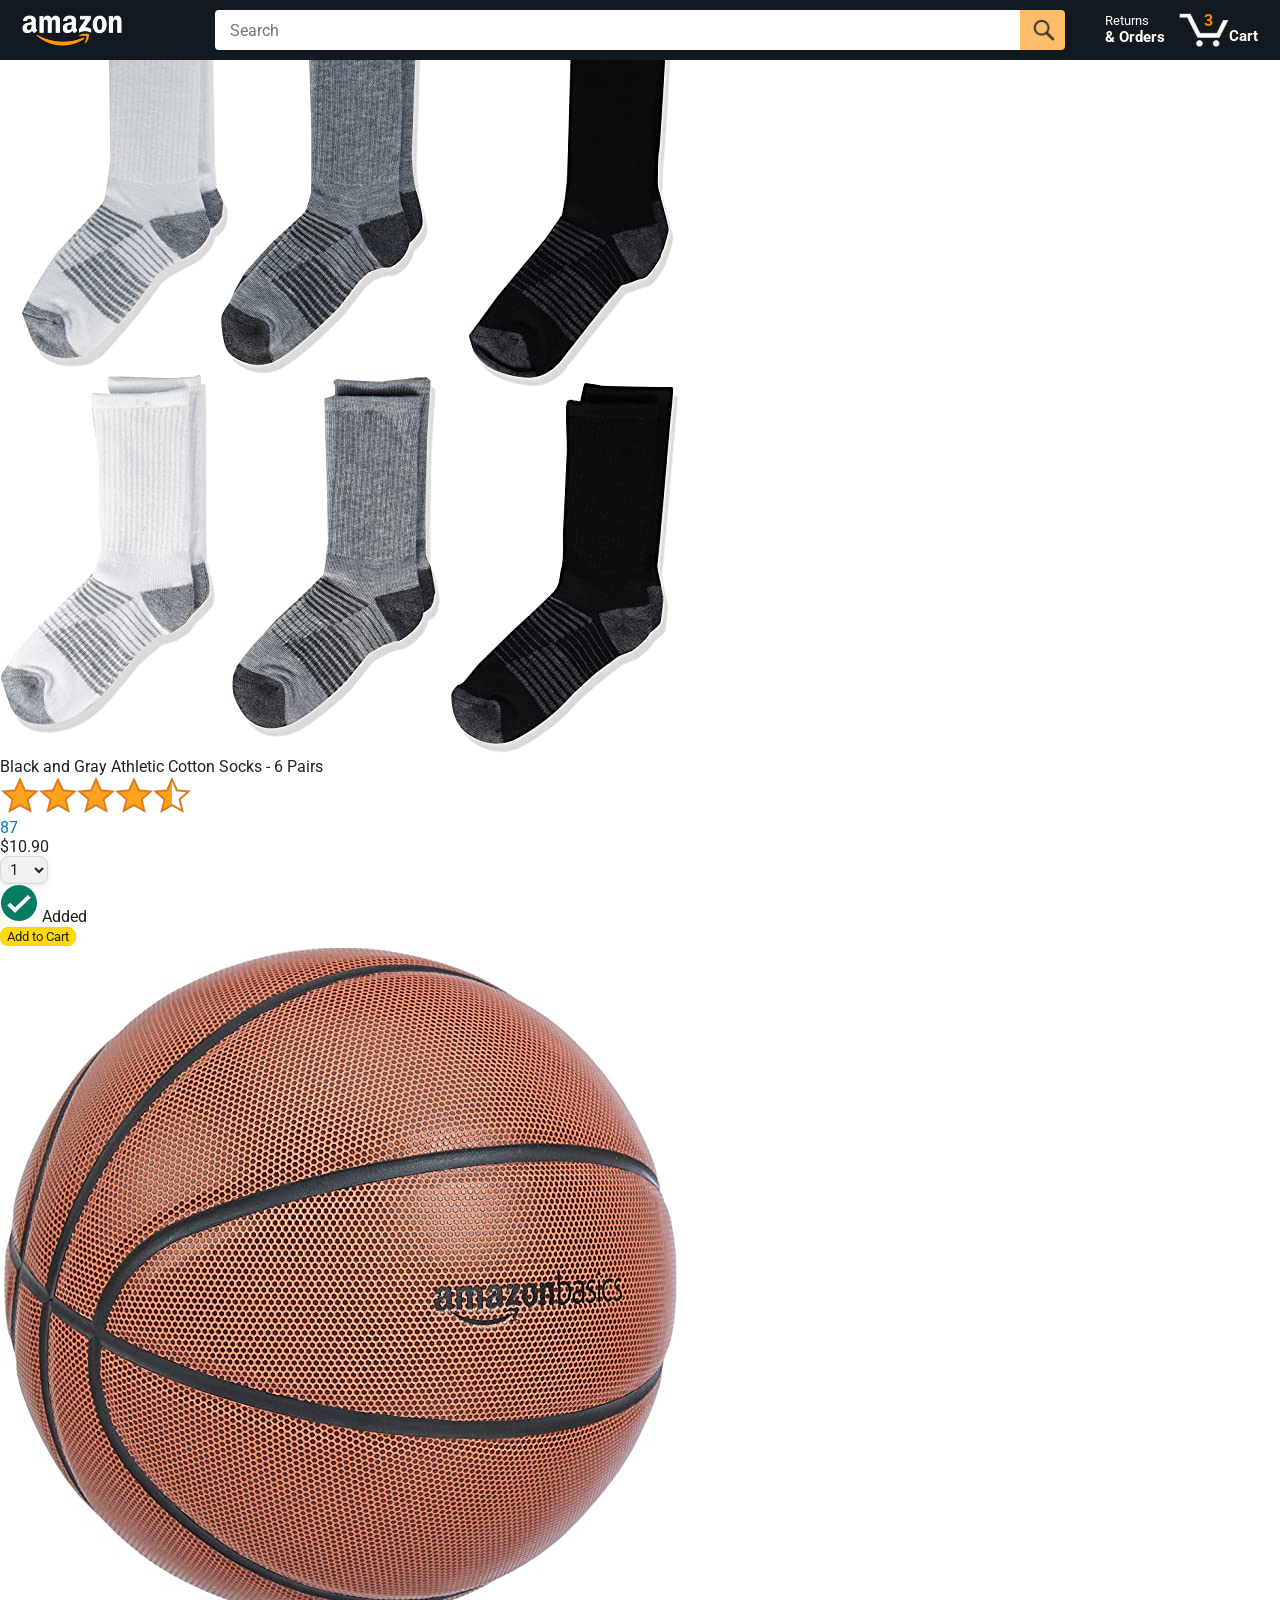
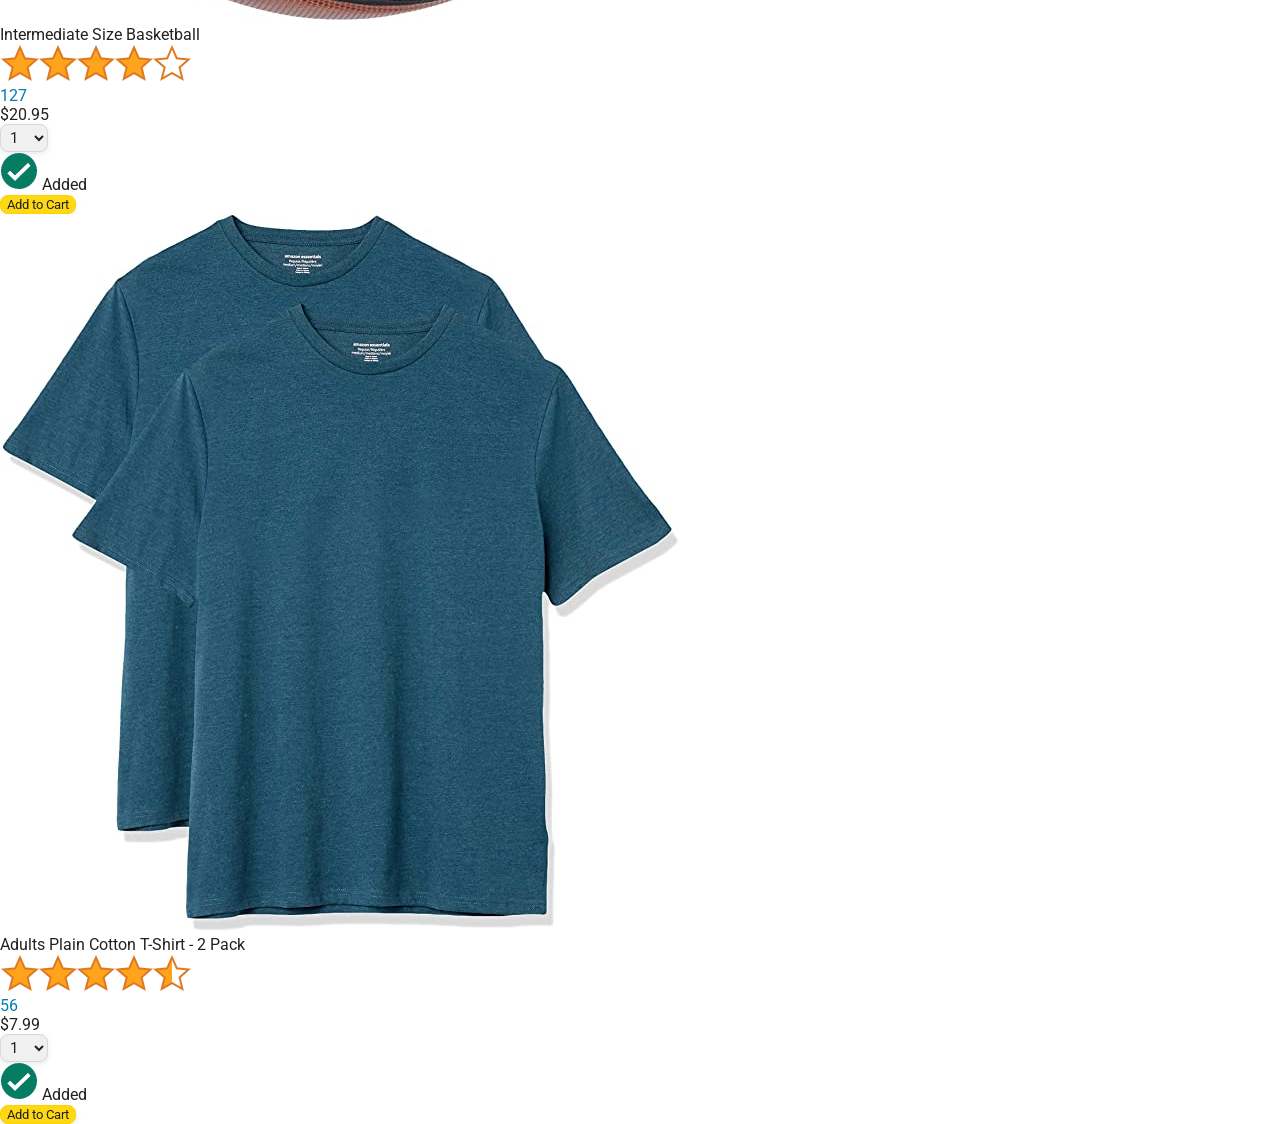
==== amazon.html @ da690cfd "First commit for Amazon clone project" ====
<!DOCTYPE html>
<html>
  <head>
    <title>Amazon Project</title>

    <!-- This code is needed for responsive design to work.
      (Responsive design = make the website look good on
      smaller screen sizes like a phone or a tablet). -->
    <meta name="viewport" content="width=device-width, initial-scale=1">

    <!-- Load a font called Roboto from Google Fonts. -->
    <link rel="preconnect" href="https://fonts.googleapis.com">
    <link rel="preconnect" href="https://fonts.gstatic.com" crossorigin>
    <link href="https://fonts.googleapis.com/css2?family=Roboto:wght@400;500;700&display=swap" rel="stylesheet">

    <!-- Here are the CSS files for this page. -->
    <link rel="stylesheet" href="styles/shared/general.css">
    <link rel="stylesheet" href="styles/shared/amazon-header.css">
    <link rel="stylesheet" href="styles/pages/amazon.css">
  </head>
  <body>
    <div class="amazon-header">
      <div class="amazon-header-left-section">
        <a href="amazon.html" class="header-link">
          <img class="amazon-logo"
            src="images/amazon-logo-white.png">
          <img class="amazon-mobile-logo"
            src="images/amazon-mobile-logo-white.png">
        </a>
      </div>

      <div class="amazon-header-middle-section">
        <input class="search-bar" type="text" placeholder="Search">

        <button class="search-button">
          <img class="search-icon" src="images/icons/search-icon.png">
        </button>
      </div>

      <div class="amazon-header-right-section">
        <a class="orders-link header-link" href="orders.html">
          <span class="returns-text">Returns</span>
          <span class="orders-text">& Orders</span>
        </a>

        <a class="cart-link header-link" href="checkout.html">
          <img class="cart-icon" src="images/icons/cart-icon.png">
          <div class="cart-quantity">3</div>
          <div class="cart-text">Cart</div>
        </a>
      </div>
    </div>
    
    <div class="main">
      <div class="products-grid js-products-grid">
          <div class="product-container"> 
          <div class="product-image-container">
            <img class="product-image"
              src="images/products/athletic-cotton-socks-6-pairs.jpg">
          </div>

          <div class="product-name limit-text-to-2-lines">
            Black and Gray Athletic Cotton Socks - 6 Pairs
          </div>

          <div class="product-rating-container">
            <img class="product-rating-stars"
              src="images/ratings/rating-45.png">
            <div class="product-rating-count link-primary">
              87
            </div>
          </div>

          <div class="product-price">
            $10.90
          </div>

          <div class="product-quantity-container">
            <select>
              <option selected value="1">1</option>
              <option value="2">2</option>
              <option value="3">3</option>
              <option value="4">4</option>
              <option value="5">5</option>
              <option value="6">6</option>
              <option value="7">7</option>
              <option value="8">8</option>
              <option value="9">9</option>
              <option value="10">10</option>
            </select>
          </div>

          <div class="product-spacer"></div>

          <div class="added-to-cart">
            <img src="images/icons/checkmark.png">
            Added
          </div>

          <button class="add-to-cart-button button-primary">
            Add to Cart
          </button>
        </div> 

        <div class="product-container"> 
          <div class="product-image-container">
            <img class="product-image"
              src="images/products/intermediate-composite-basketball.jpg">
          </div>

          <div class="product-name limit-text-to-2-lines">
            Intermediate Size Basketball
          </div>

          <div class="product-rating-container">
            <img class="product-rating-stars"
              src="images/ratings/rating-40.png">
            <div class="product-rating-count link-primary">
              127
            </div>
          </div>

          <div class="product-price">
            $20.95
          </div>

          <div class="product-quantity-container">
            <select>
              <option selected value="1">1</option>
              <option value="2">2</option>
              <option value="3">3</option>
              <option value="4">4</option>
              <option value="5">5</option>
              <option value="6">6</option>
              <option value="7">7</option>
              <option value="8">8</option>
              <option value="9">9</option>
              <option value="10">10</option>
            </select>
          </div>

          <div class="product-spacer"></div>

          <div class="added-to-cart">
            <img src="images/icons/checkmark.png">
            Added
          </div>

          <button class="add-to-cart-button button-primary">
            Add to Cart
          </button>
        </div>

        <div class="product-container">
          <div class="product-image-container">
            <img class="product-image"
              src="images/products/adults-plain-cotton-tshirt-2-pack-teal.jpg">
          </div>

          <div class="product-name limit-text-to-2-lines">
            Adults Plain Cotton T-Shirt - 2 Pack
          </div>

          <div class="product-rating-container">
            <img class="product-rating-stars"
              src="images/ratings/rating-45.png">
            <div class="product-rating-count link-primary">
              56
            </div>
          </div>

          <div class="product-price">
            $7.99
          </div>

          <div class="product-quantity-container">
            <select>
              <option selected value="1">1</option>
              <option value="2">2</option>
              <option value="3">3</option>
              <option value="4">4</option>
              <option value="5">5</option>
              <option value="6">6</option>
              <option value="7">7</option>
              <option value="8">8</option>
              <option value="9">9</option>
              <option value="10">10</option>
            </select>
          </div>

          <div class="product-spacer"></div>

          <div class="added-to-cart">
            <img src="images/icons/checkmark.png">
            Added
          </div>

          <button class="add-to-cart-button button-primary">
            Add to Cart
          </button>
        </div>
      </div>
    </div>
  </body>

  <script src="data/cart.js"></script>
  <script src="data/products.js"></script>
  <script src="scripts/amazon.js"></script>
</html>
---- styles/shared/general.css ----
body {
  font-family: Roboto, Arial;
  color: rgb(33, 33, 33);
  /* The <body> element has a default margin of 8px
     on all sides. This removes the default margins. */
  margin: 0;
}

/* <p> elements have a default margin on the top
   and bottom. This removes the default margins. */
p {
  margin: 0;
}

button {
  cursor: pointer;
}

select {
  cursor: pointer;
}

input, select, button {
  font-family: Roboto, Arial;
}

.button-primary {
  color: rgb(33, 33, 33);
  background-color: rgb(255, 216, 20);
  border: 1px solid rgb(252, 210, 0);
  border-radius: 8px;
  cursor: pointer;
  box-shadow: 0 2px 5px rgba(213, 217, 217, 0.5);
}

.button-primary:hover {
  background-color: rgb(247, 202, 0);
  border: 1px solid rgb(242, 194, 0);
}

.button-primary:active {
  background: rgb(255, 216, 20);
  border-color: rgb(252, 210, 0);
  box-shadow: none;
}

.button-secondary {
  color: rgb(33, 33, 33);
  background: white;
  border: 1px solid rgb(213, 217, 217);
  border-radius: 8px;
  cursor: pointer;
  box-shadow: 0 2px 5px rgba(213, 217, 217, 0.5);
}

.button-secondary:hover {
  background-color: rgb(247, 250, 250);
}

.button-secondary:active {
  background-color: rgb(237, 253, 255);
  box-shadow: none;
}

/* These styles will limit text to 2 lines. Anything
   beyond 2 lines will be replaced with "..."
   You can find this code by using an A.I. tool or by
   searching in Google.
   https://css-tricks.com/almanac/properties/l/line-clamp/ */
.limit-text-to-2-lines {
  display: -webkit-box;
  -webkit-line-clamp: 2;
  -webkit-box-orient: vertical;
  overflow: hidden;
}

.link-primary {
  color: rgb(1, 124, 182);
  cursor: pointer;
}

.link-primary:hover {
  color: rgb(196, 80, 0);
}

/* Styles for dropdown selectors. */
select {
  color: rgb(33, 33, 33);
  background-color: rgb(240, 240, 240);
  border: 1px solid rgb(213, 217, 217);
  border-radius: 8px;
  padding: 3px 5px;
  font-size: 15px;
  cursor: pointer;
  box-shadow: 0 2px 5px rgba(213, 217, 217, 0.5);
}

select:focus,
input:focus {
  outline: 2px solid rgb(255, 153, 0);
}
---- styles/shared/amazon-header.css ----
.amazon-header {
  background-color: rgb(19, 25, 33);
  color: white;
  padding-left: 15px;
  padding-right: 15px;

  display: flex;
  align-items: center;
  justify-content: space-between;

  position: fixed;
  top: 0;
  left: 0;
  right: 0;
  height: 60px;
}

.amazon-header-left-section {
  width: 180px;
}

@media (max-width: 800px) {
  .amazon-header-left-section {
    width: unset;
  }
}

.header-link {
  display: inline-block;
  padding: 6px;
  border-radius: 2px;
  cursor: pointer;
  text-decoration: none;
  border: 1px solid rgba(0, 0, 0, 0);
}

.header-link:hover {
  border: 1px solid white;
}

.amazon-logo {
  width: 100px;
  margin-top: 5px;
}

.amazon-mobile-logo {
  display: none;
}

@media (max-width: 575px) {
  .amazon-logo {
    display: none;
  }

  .amazon-mobile-logo {
    display: block;
    height: 35px;
    margin-top: 5px;
  }
}

.amazon-header-middle-section {
  flex: 1;
  max-width: 850px;
  margin-left: 10px;
  margin-right: 10px;
  display: flex;
}

.search-bar {
  flex: 1;
  width: 0;
  font-size: 16px;
  height: 38px;
  padding-left: 15px;
  border: none;
  border-top-left-radius: 4px;
  border-bottom-left-radius: 4px;
  border-top-right-radius: 0;
  border-bottom-right-radius: 0;
}

.search-button {
  background-color: rgb(254, 189, 105);
  border: none;
  width: 45px;
  height: 40px;
  border-top-right-radius: 4px;
  border-bottom-right-radius: 4px;
  flex-shrink: 0;
}

.search-icon {
  height: 22px;
  margin-left: 2px;
  margin-top: 3px;
}

.amazon-header-right-section {
  width: 180px;
  flex-shrink: 0;
  display: flex;
  justify-content: end;
}

.orders-link {
  color: white;
}

.returns-text {
  display: block;
  font-size: 13px;
}

.orders-text {
  display: block;
  font-size: 15px;
  font-weight: 700;
}

.cart-link {
  color: white;
  display: flex;
  align-items: center;
  position: relative;
}

.cart-icon {
  width: 50px;
}

.cart-text {
  margin-top: 12px;
  font-size: 15px;
  font-weight: 700;
}

.cart-quantity {
  color: rgb(240, 136, 4);
  font-size: 16px;
  font-weight: 700;

  position: absolute;
  top: 4px;
  left: 22px;
  
  width: 26px;
  text-align: center;
}
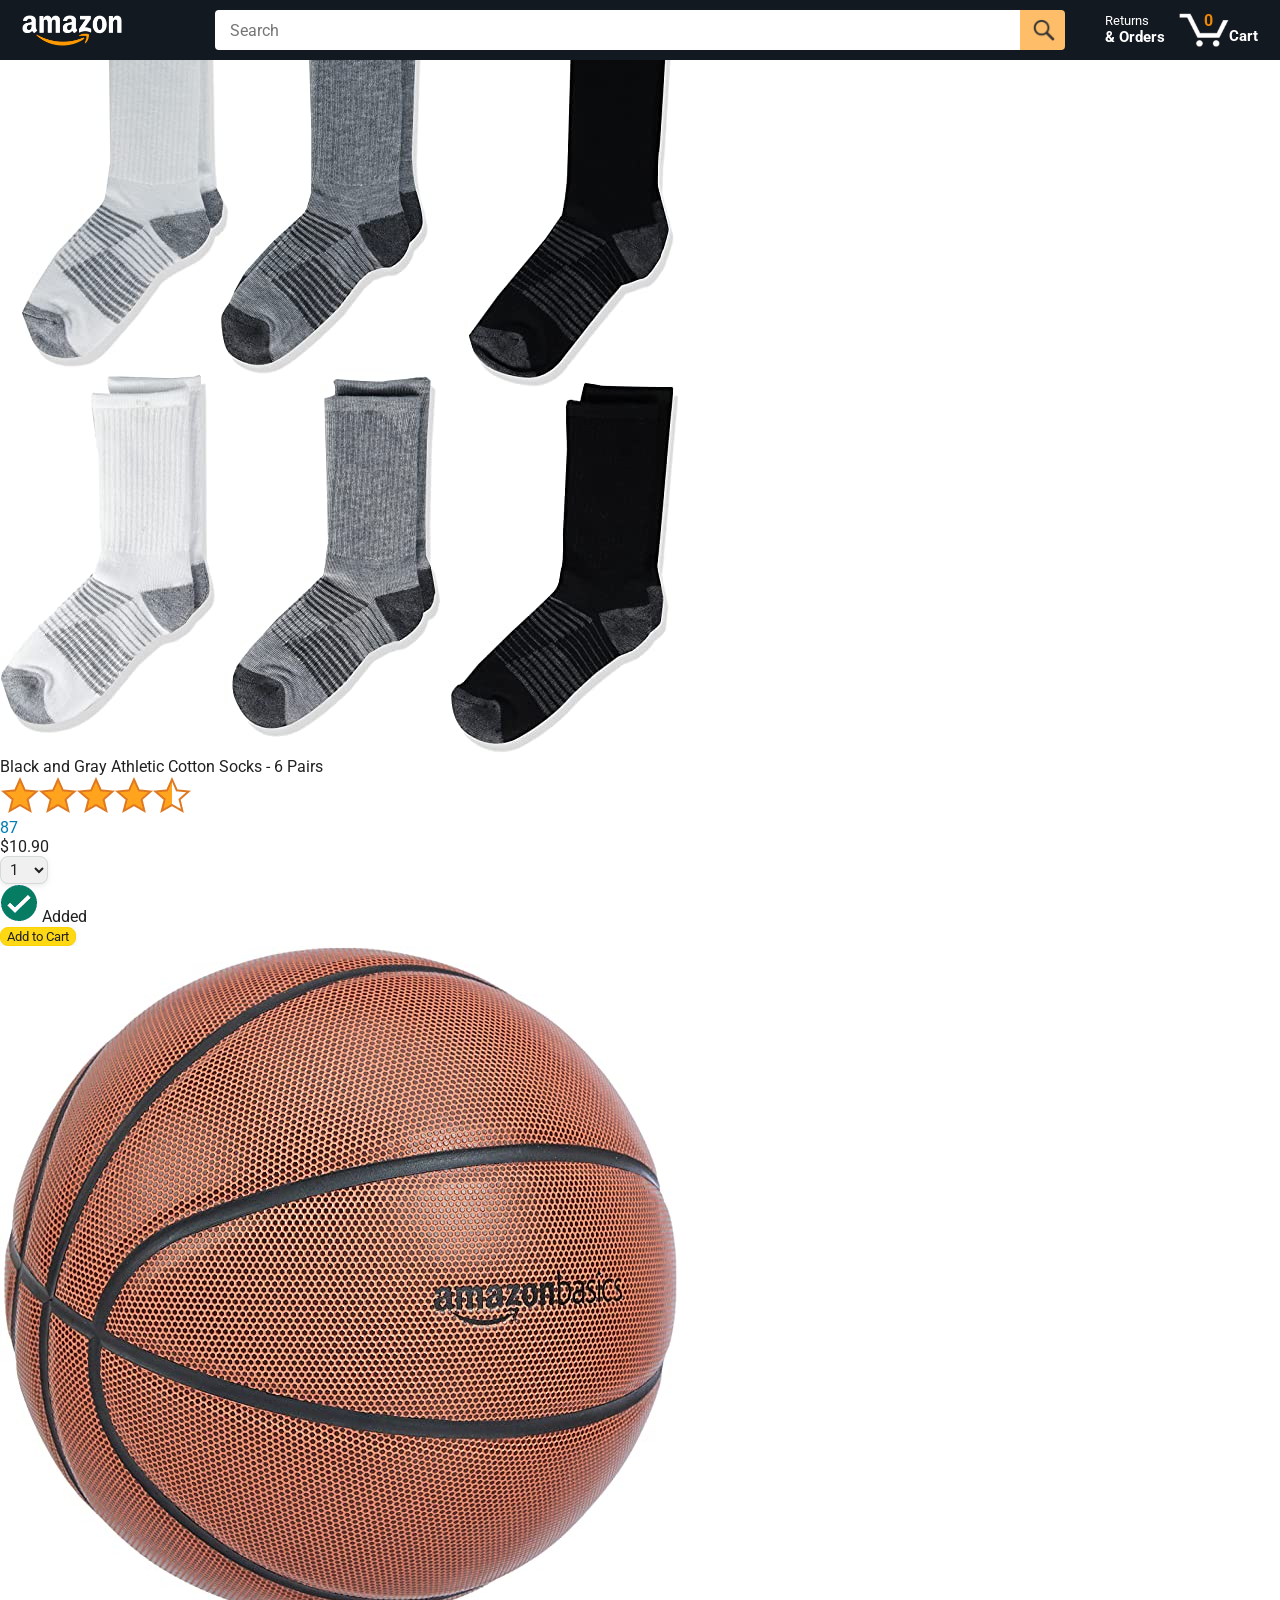
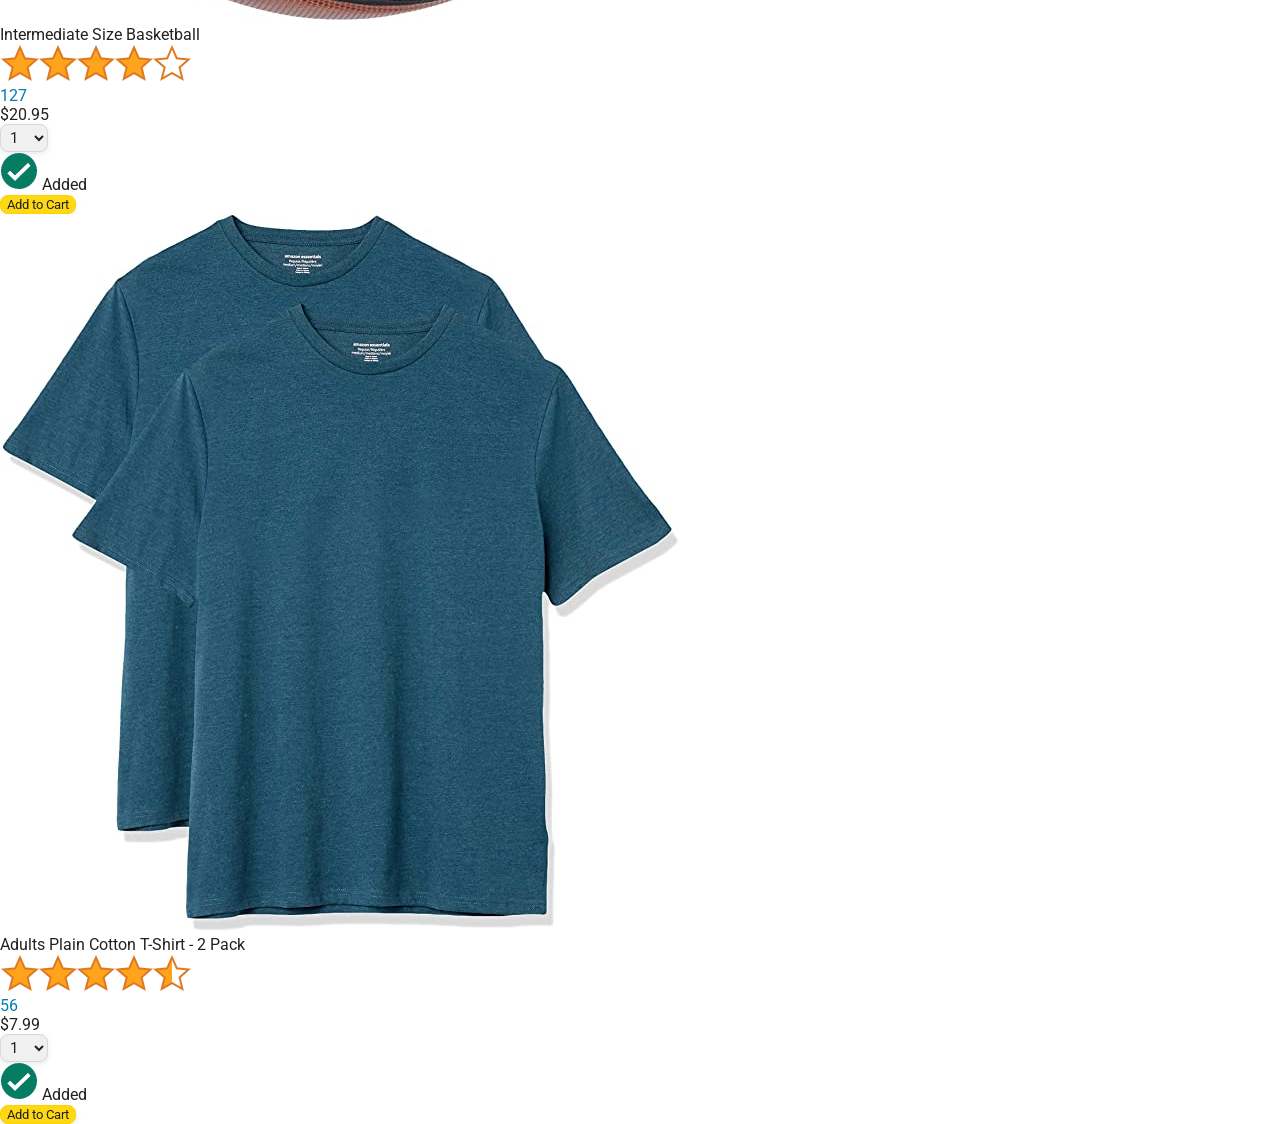
==== commit 85688e2c: "made cart button interactive" ====
--- a/amazon.html
+++ b/amazon.html
@@ -45,7 +45,7 @@
 
         <a class="cart-link header-link" href="checkout.html">
           <img class="cart-icon" src="images/icons/cart-icon.png">
-          <div class="cart-quantity">3</div>
+          <div class="cart-quantity js-cart-quantity">0</div>
           <div class="cart-text">Cart</div>
         </a>
       </div>
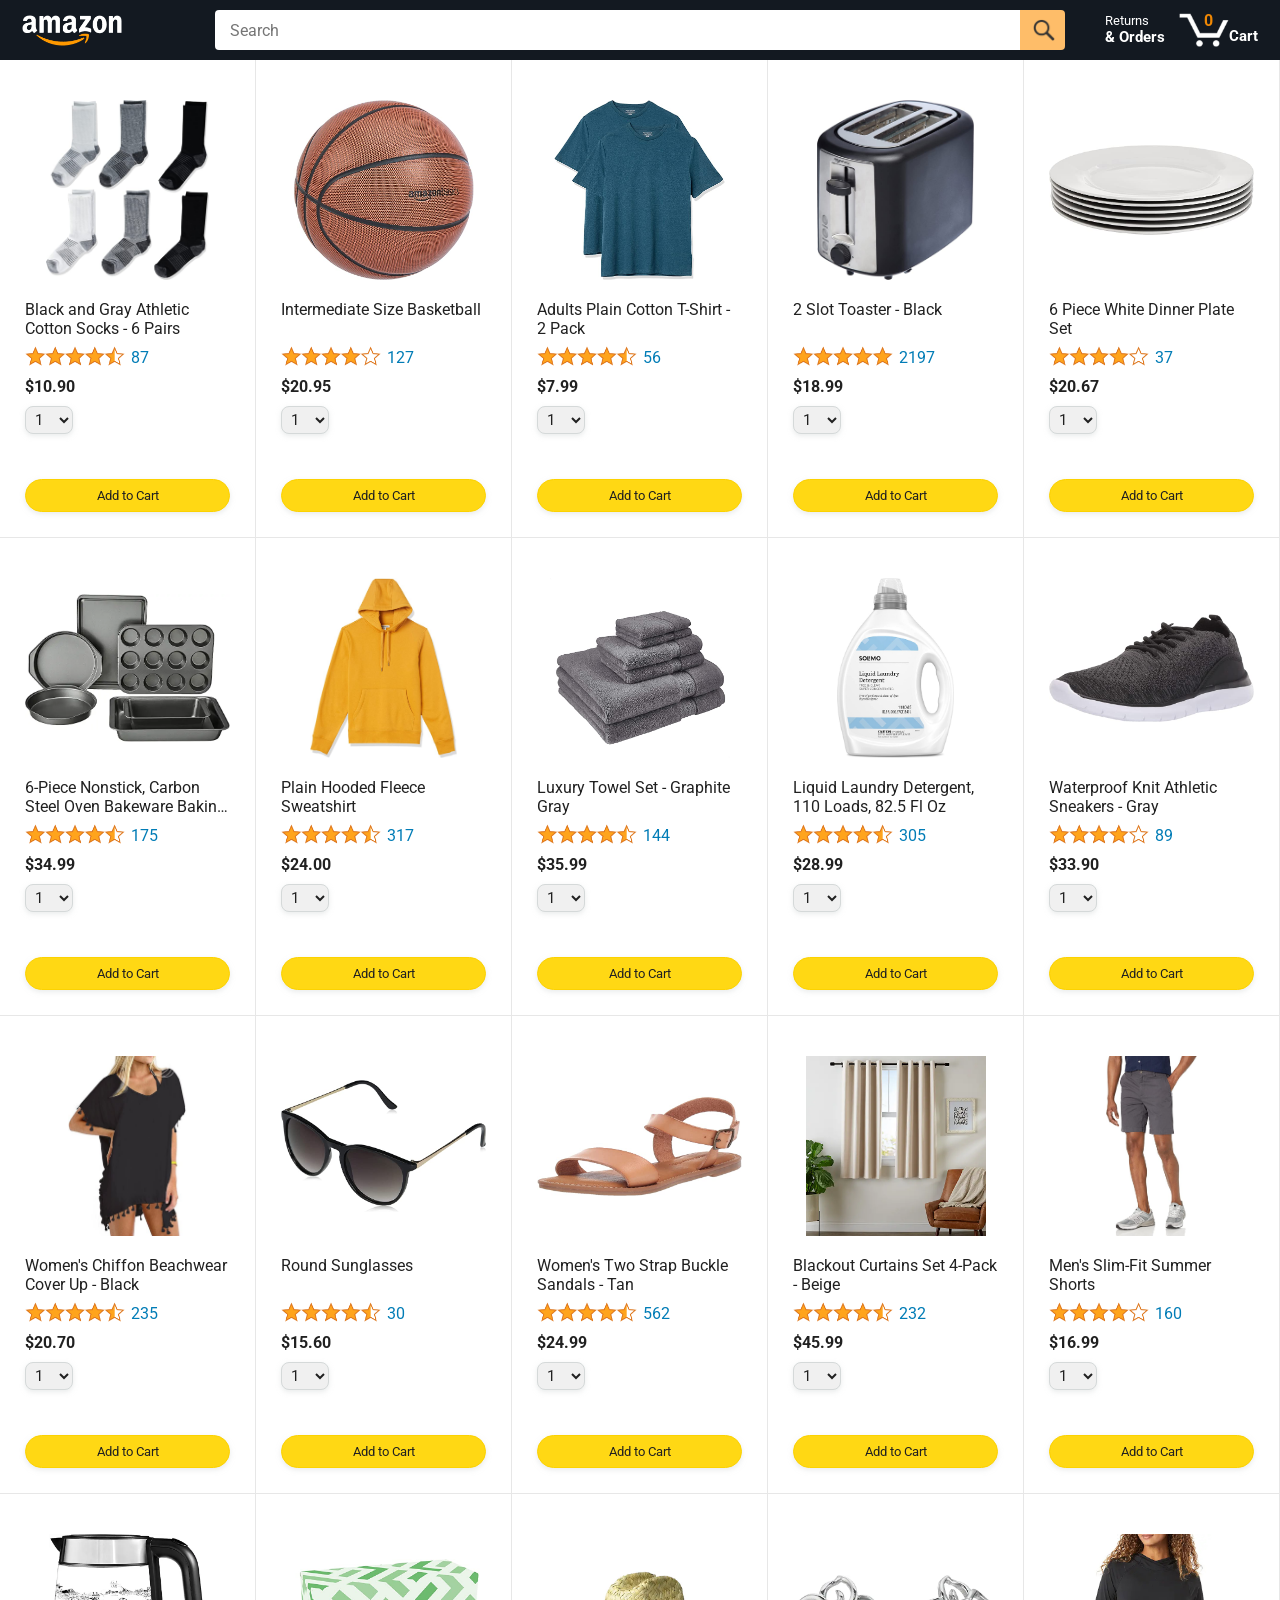
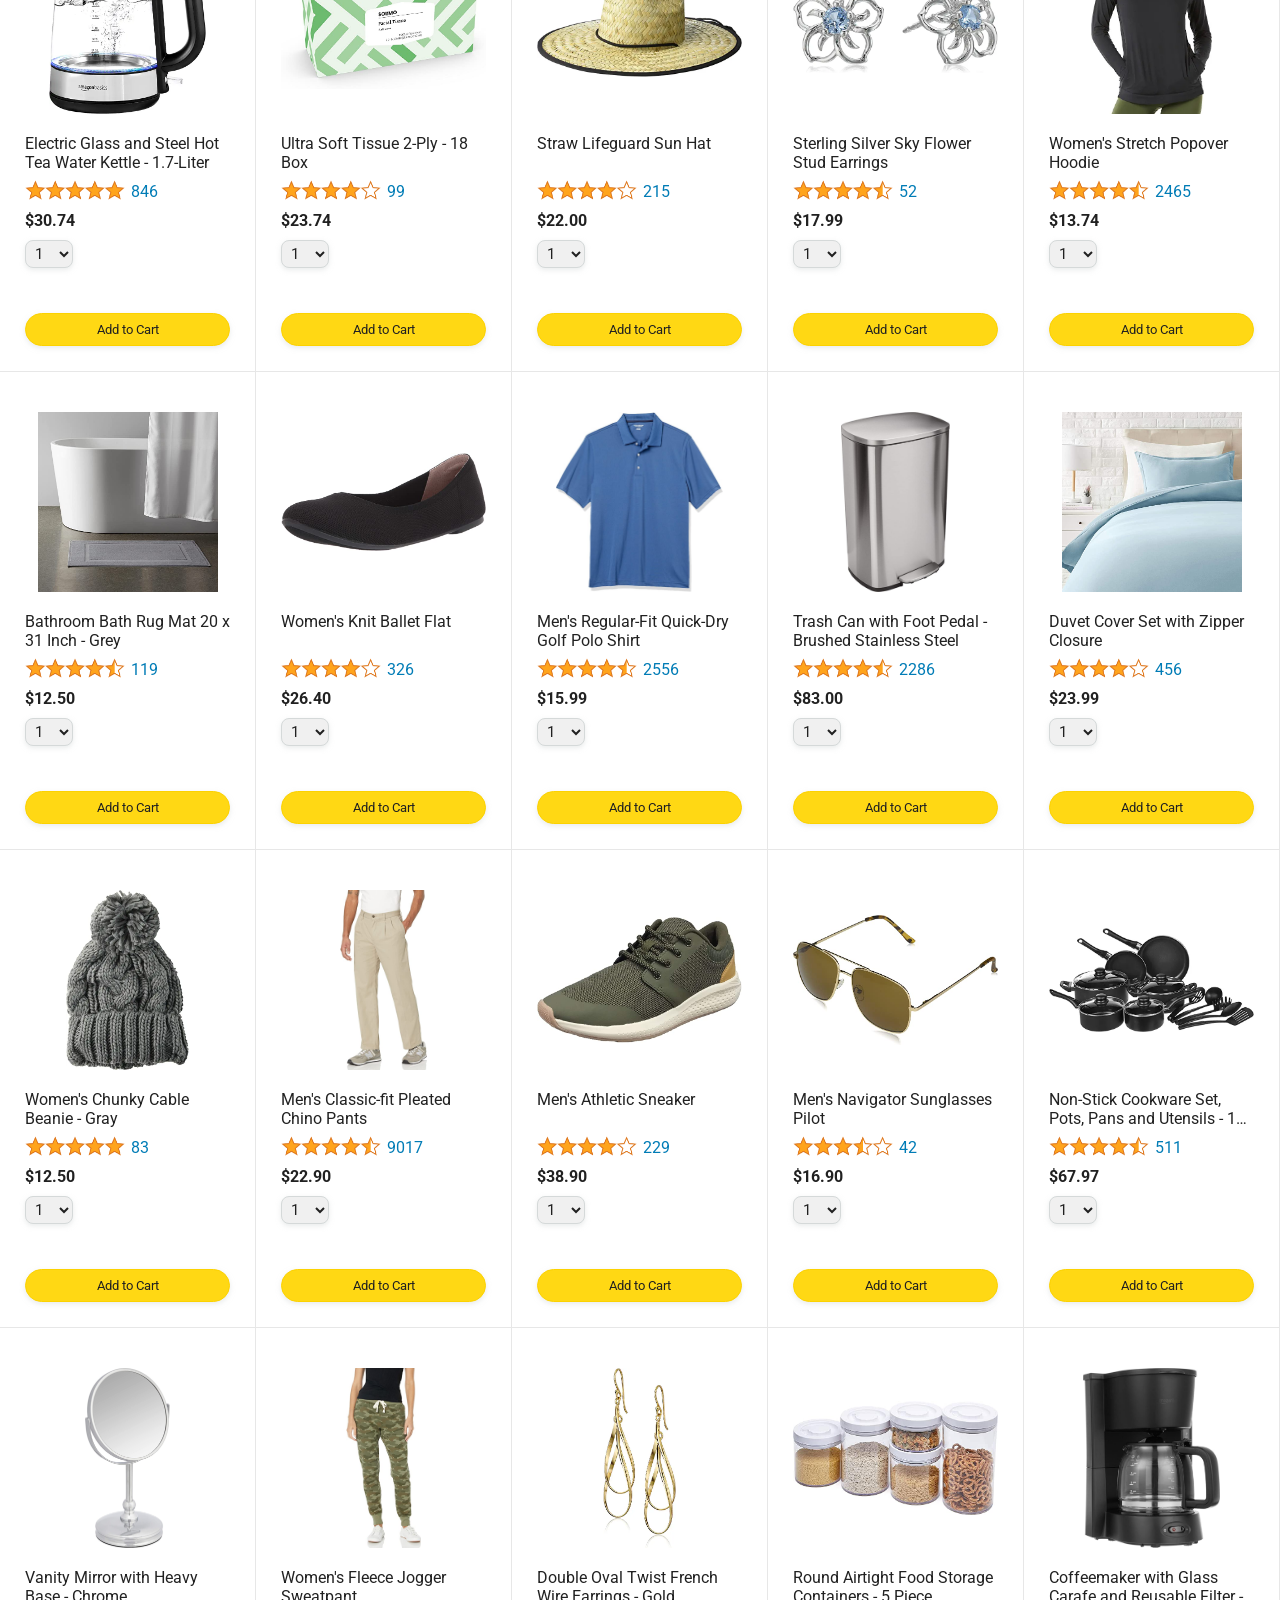
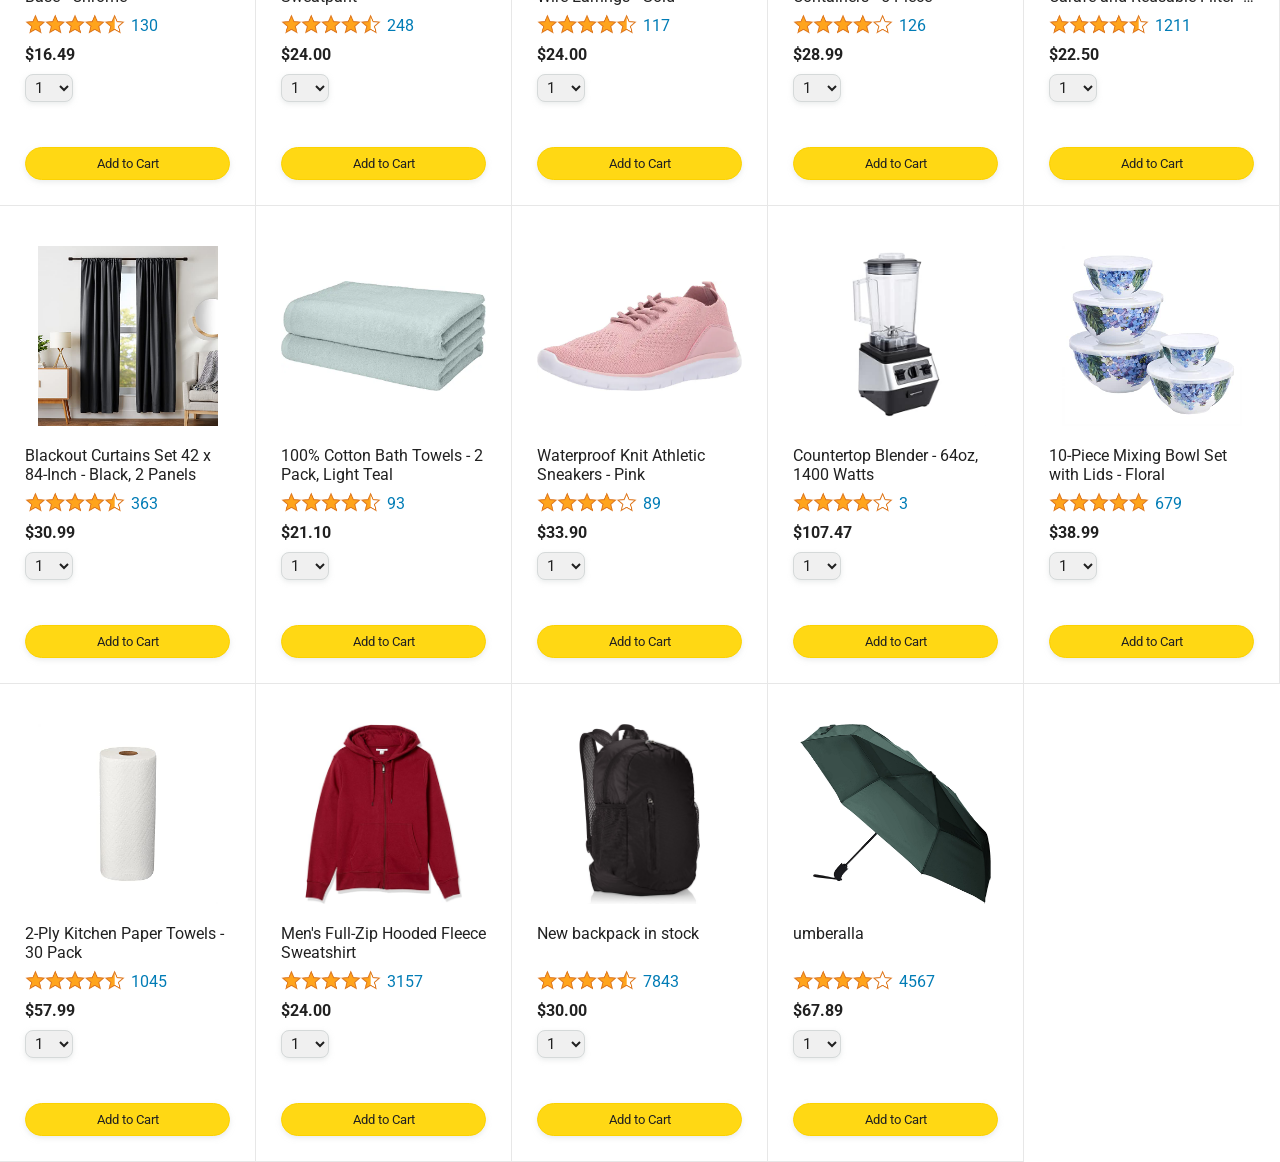
==== commit b25b98a1: "use module, import and export" ====
--- a/amazon.html
+++ b/amazon.html
@@ -203,7 +203,6 @@
     </div>
   </body>
 
-  <script src="data/cart.js"></script>
-  <script src="data/products.js"></script>
-  <script src="scripts/amazon.js"></script>
+
+  <script type="module" src="scripts/amazon.js"></script>
 </html>
--- a/styles/pages/amazon.css
+++ b/styles/pages/amazon.css
@@ -0,0 +1,159 @@
+.main {
+  margin-top: 60px;
+}
+
+.products-grid {
+  display: grid;
+
+  /* - In CSS Grid, 1fr means a column will take up the
+       remaining space in the grid.
+     - If we write 1fr 1fr ... 1fr; 8 times, this will
+       divide the grid into 8 columns, each taking up an
+       equal amount of the space.
+     - repeat(8, 1fr); is a shortcut for repeating "1fr"
+       8 times (instead of typing out "1fr" 8 times).
+       repeat(...) is a special property that works with
+       display: grid; */
+  grid-template-columns: repeat(8, 1fr);
+}
+
+/* @media is used to create responsive design (making the
+   website look good on any screen size). This @media
+   means when the screen width is 2000px or less, we
+   will divide the grid into 7 columns instead of 8. */
+@media (max-width: 2000px) {
+  .products-grid {
+    grid-template-columns: repeat(7, 1fr);
+  }
+}
+
+/* This @media means when the screen width is 1600px or
+   less, we will divide the grid into 6 columns. */
+@media (max-width: 1600px) {
+  .products-grid {
+    grid-template-columns: repeat(6, 1fr);
+  }
+}
+
+@media (max-width: 1300px) {
+  .products-grid {
+    grid-template-columns: repeat(5, 1fr);
+  }
+}
+
+@media (max-width: 1000px) {
+  .products-grid {
+    grid-template-columns: repeat(4, 1fr);
+  }
+}
+
+@media (max-width: 800px) {
+  .products-grid {
+    grid-template-columns: repeat(3, 1fr);
+  }
+}
+
+@media (max-width: 575px) {
+  .products-grid {
+    grid-template-columns: repeat(2, 1fr);
+  }
+}
+
+@media (max-width: 450px) {
+  .products-grid {
+    grid-template-columns: 1fr;
+  }
+}
+
+.product-container {
+  padding-top: 40px;
+  padding-bottom: 25px;
+  padding-left: 25px;
+  padding-right: 25px;
+
+  border-right: 1px solid rgb(231, 231, 231);
+  border-bottom: 1px solid rgb(231, 231, 231);
+
+  display: flex;
+  flex-direction: column;
+}
+
+.product-image-container {
+  display: flex;
+  justify-content: center;
+  align-items: center;
+
+  height: 180px;
+  margin-bottom: 20px;
+}
+
+.product-image {
+  /* Images will overflow their container by default. To
+    prevent this, we set max-width and max-height to 100%
+    so they stay inside their container. */
+  max-width: 100%;
+  max-height: 100%;
+}
+
+.product-name {
+  height: 40px;
+  margin-bottom: 5px;
+}
+
+.product-rating-container {
+  display: flex;
+  align-items: center;
+  margin-bottom: 10px;
+}
+
+.product-rating-stars {
+  width: 100px;
+  margin-right: 6px;
+}
+
+.product-rating-count {
+  color: rgb(1, 124, 182);
+  cursor: pointer;
+  margin-top: 3px;
+}
+
+.product-price {
+  font-weight: 700;
+  margin-bottom: 10px;
+}
+
+.product-quantity-container {
+  margin-bottom: 17px;
+}
+
+.product-spacer {
+  flex: 1;
+}
+
+.added-to-cart {
+  color: rgb(6, 125, 98);
+  font-size: 16px;
+
+  display: flex;
+  align-items: center;
+  margin-bottom: 8px;
+
+  /* At first, the "Added to cart" message will
+     be invisible. Use JavaScript to change the
+     opacity and make it visible. */
+  opacity: 0;
+}
+
+.added-to-cart img {
+  height: 20px;
+  margin-right: 5px;
+}
+
+.add-to-cart-button {
+  width: 100%;
+  padding: 8px;
+  border-radius: 50px;
+}
+.added-to-cart-visible{
+  opacity: 1;
+}
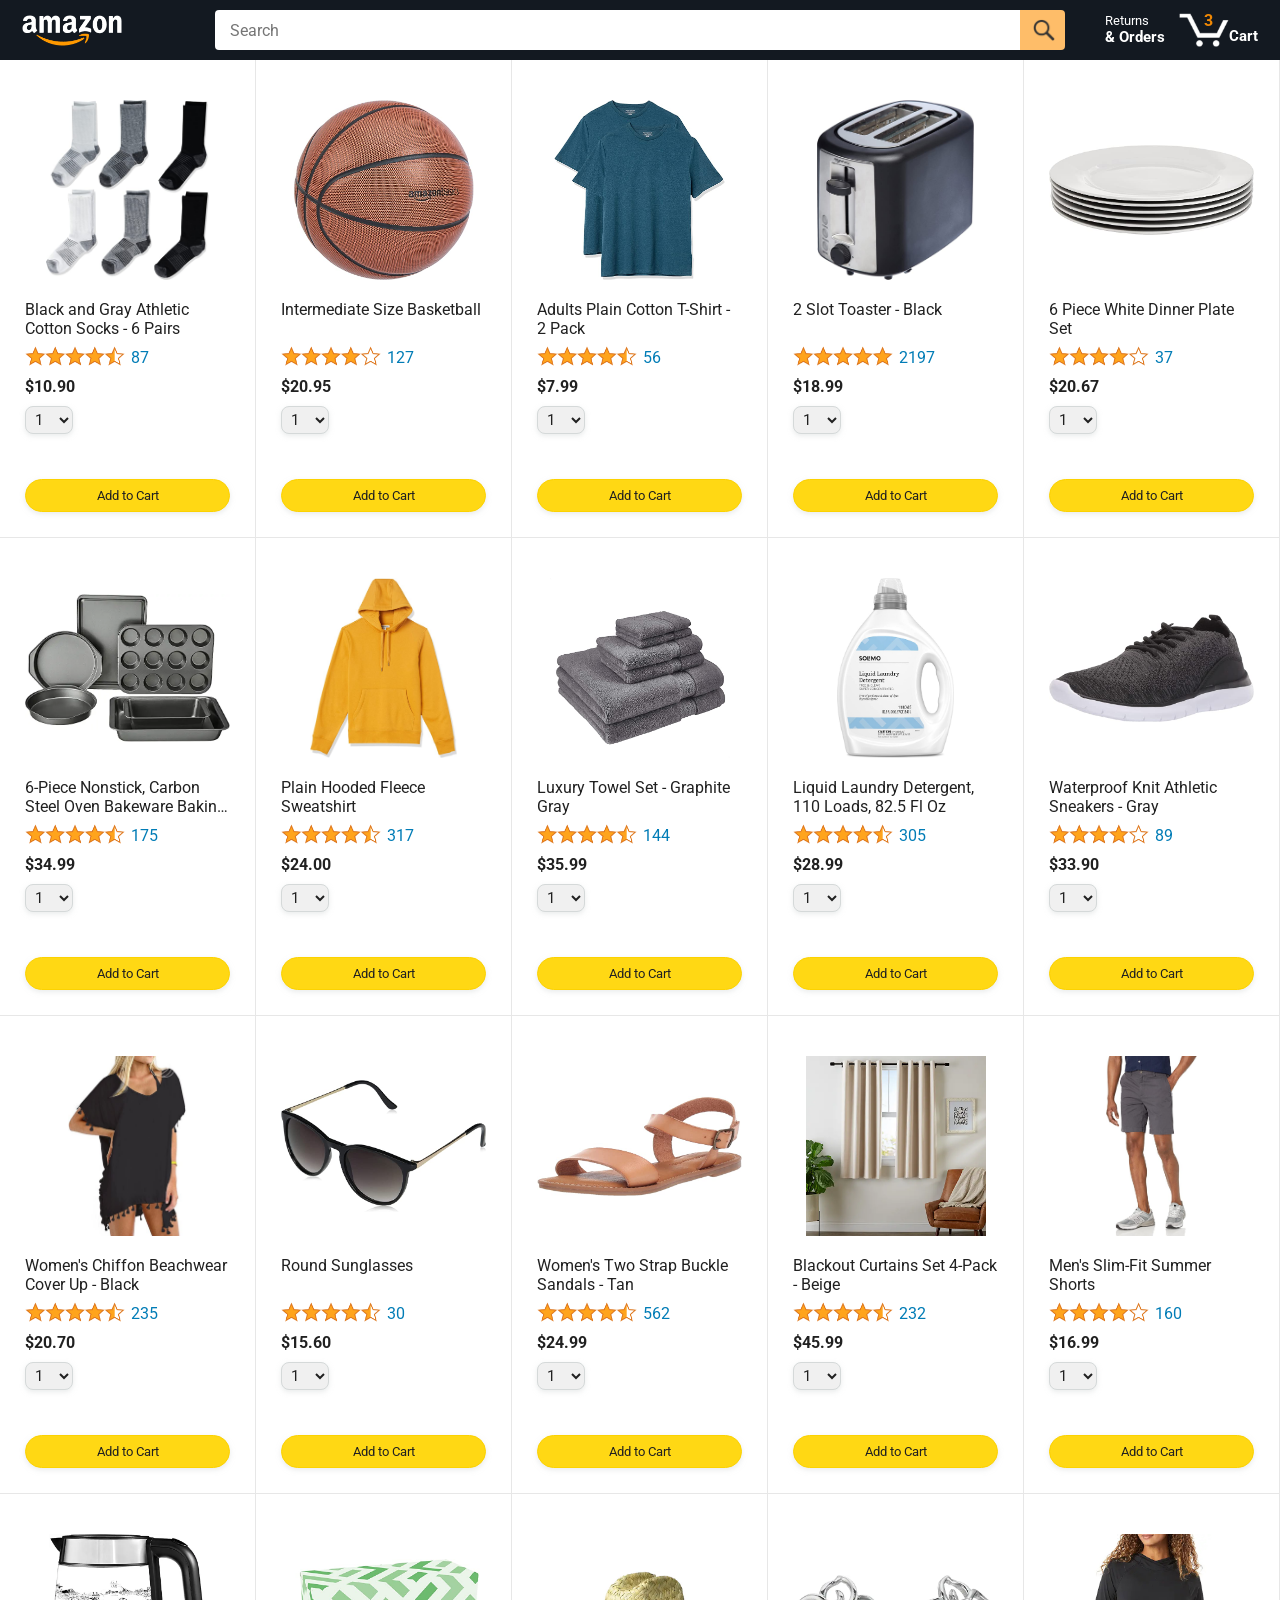
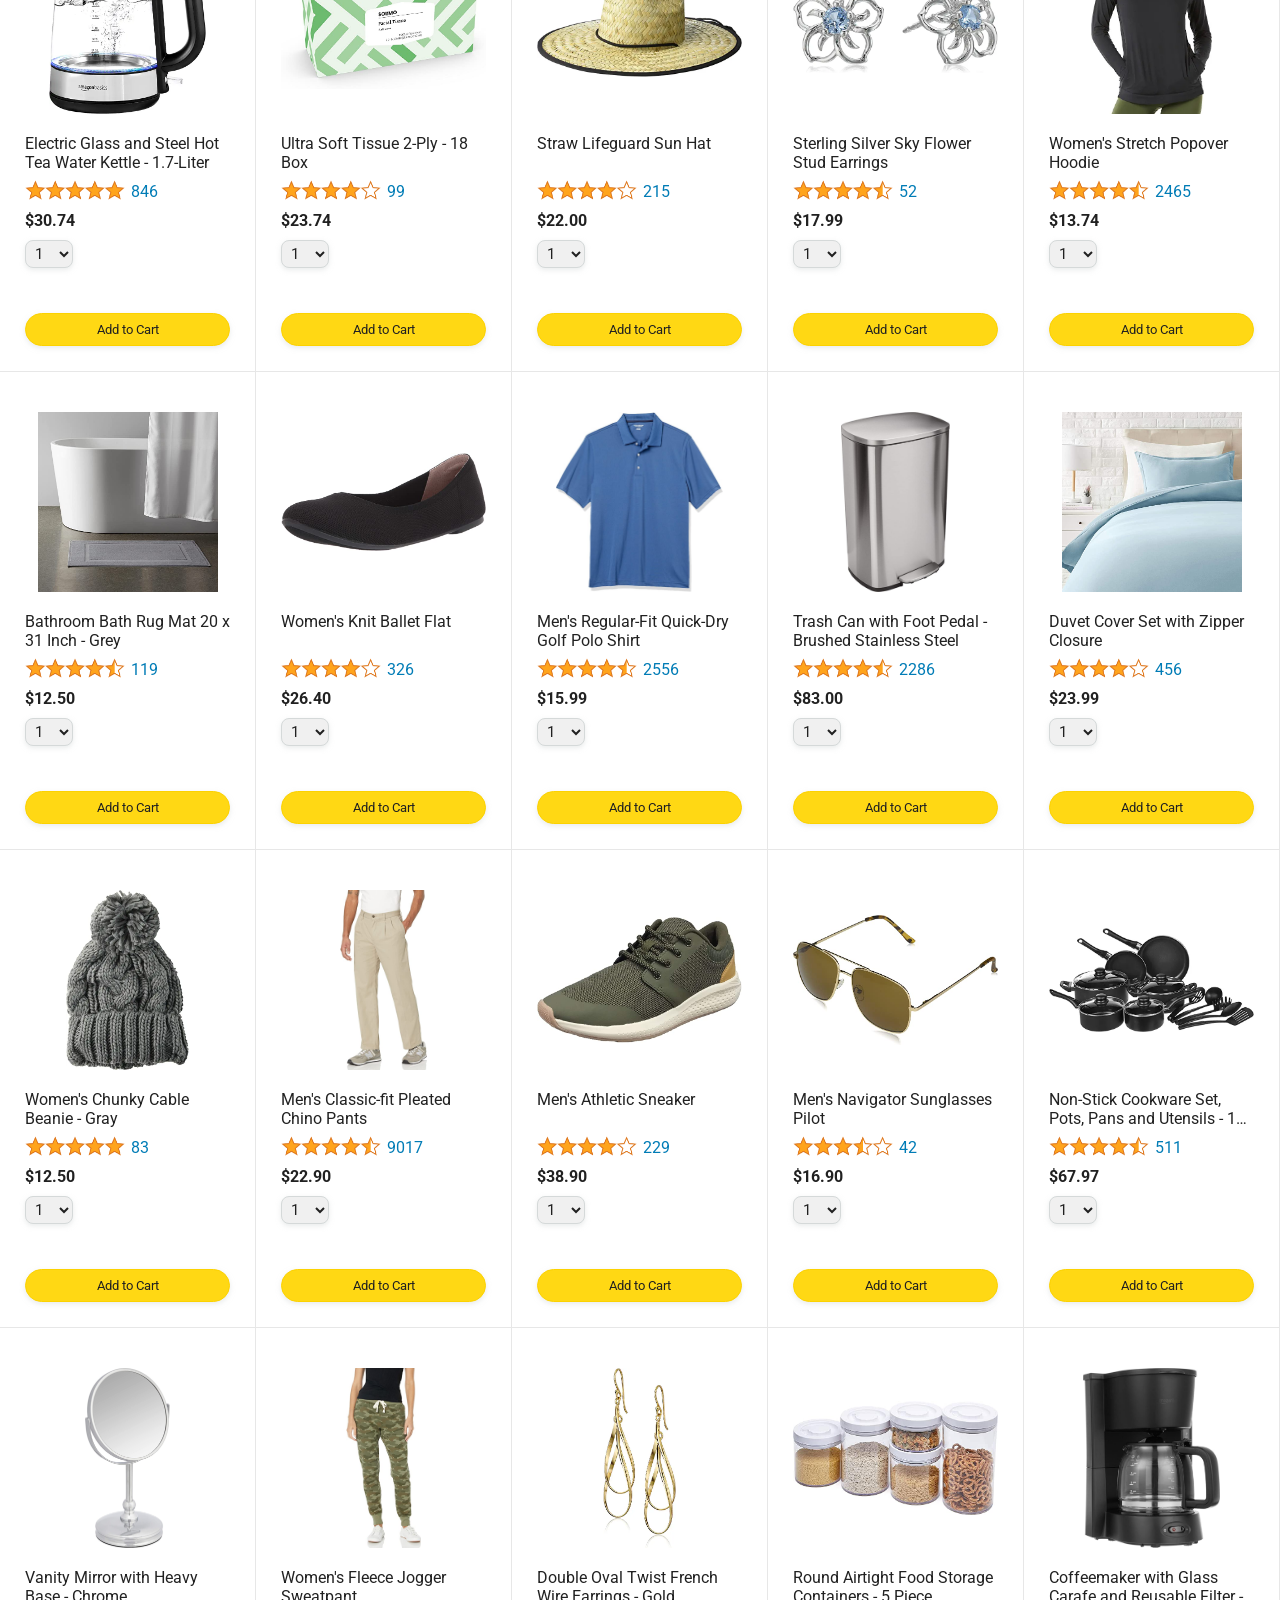
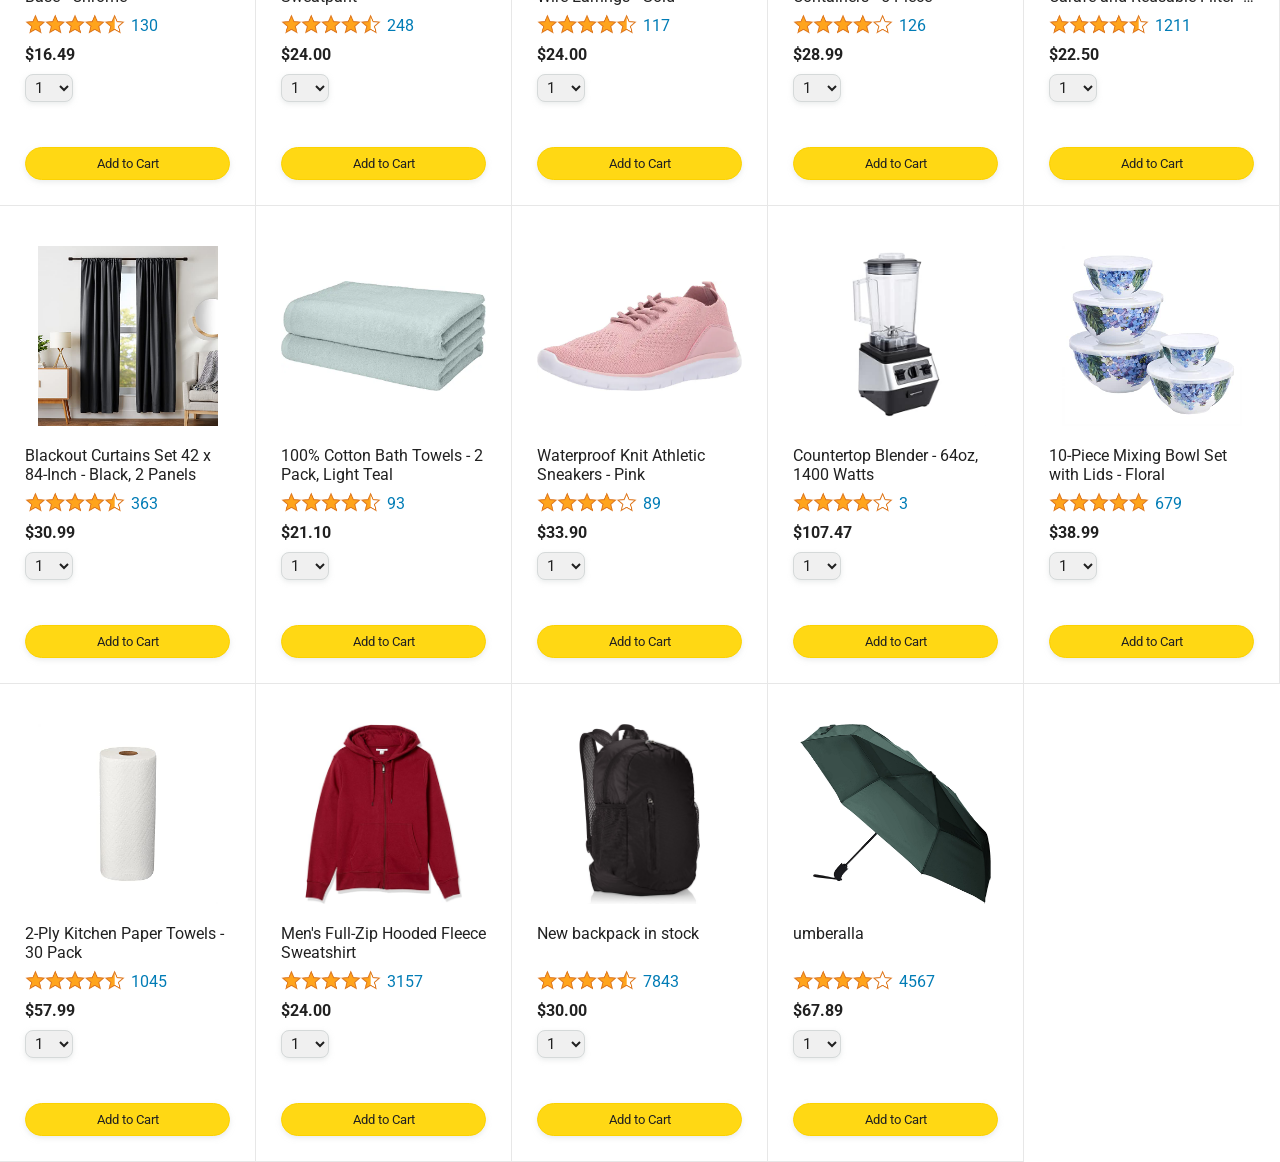
==== commit f828dd7a: "save data and generate HTML for delivery options" ====
--- a/amazon.html
+++ b/amazon.html
@@ -45,7 +45,7 @@
 
         <a class="cart-link header-link" href="checkout.html">
           <img class="cart-icon" src="images/icons/cart-icon.png">
-          <div class="cart-quantity js-cart-quantity">0</div>
+          <div class="cart-quantity js-cart-quantity"></div>
           <div class="cart-text">Cart</div>
         </a>
       </div>
